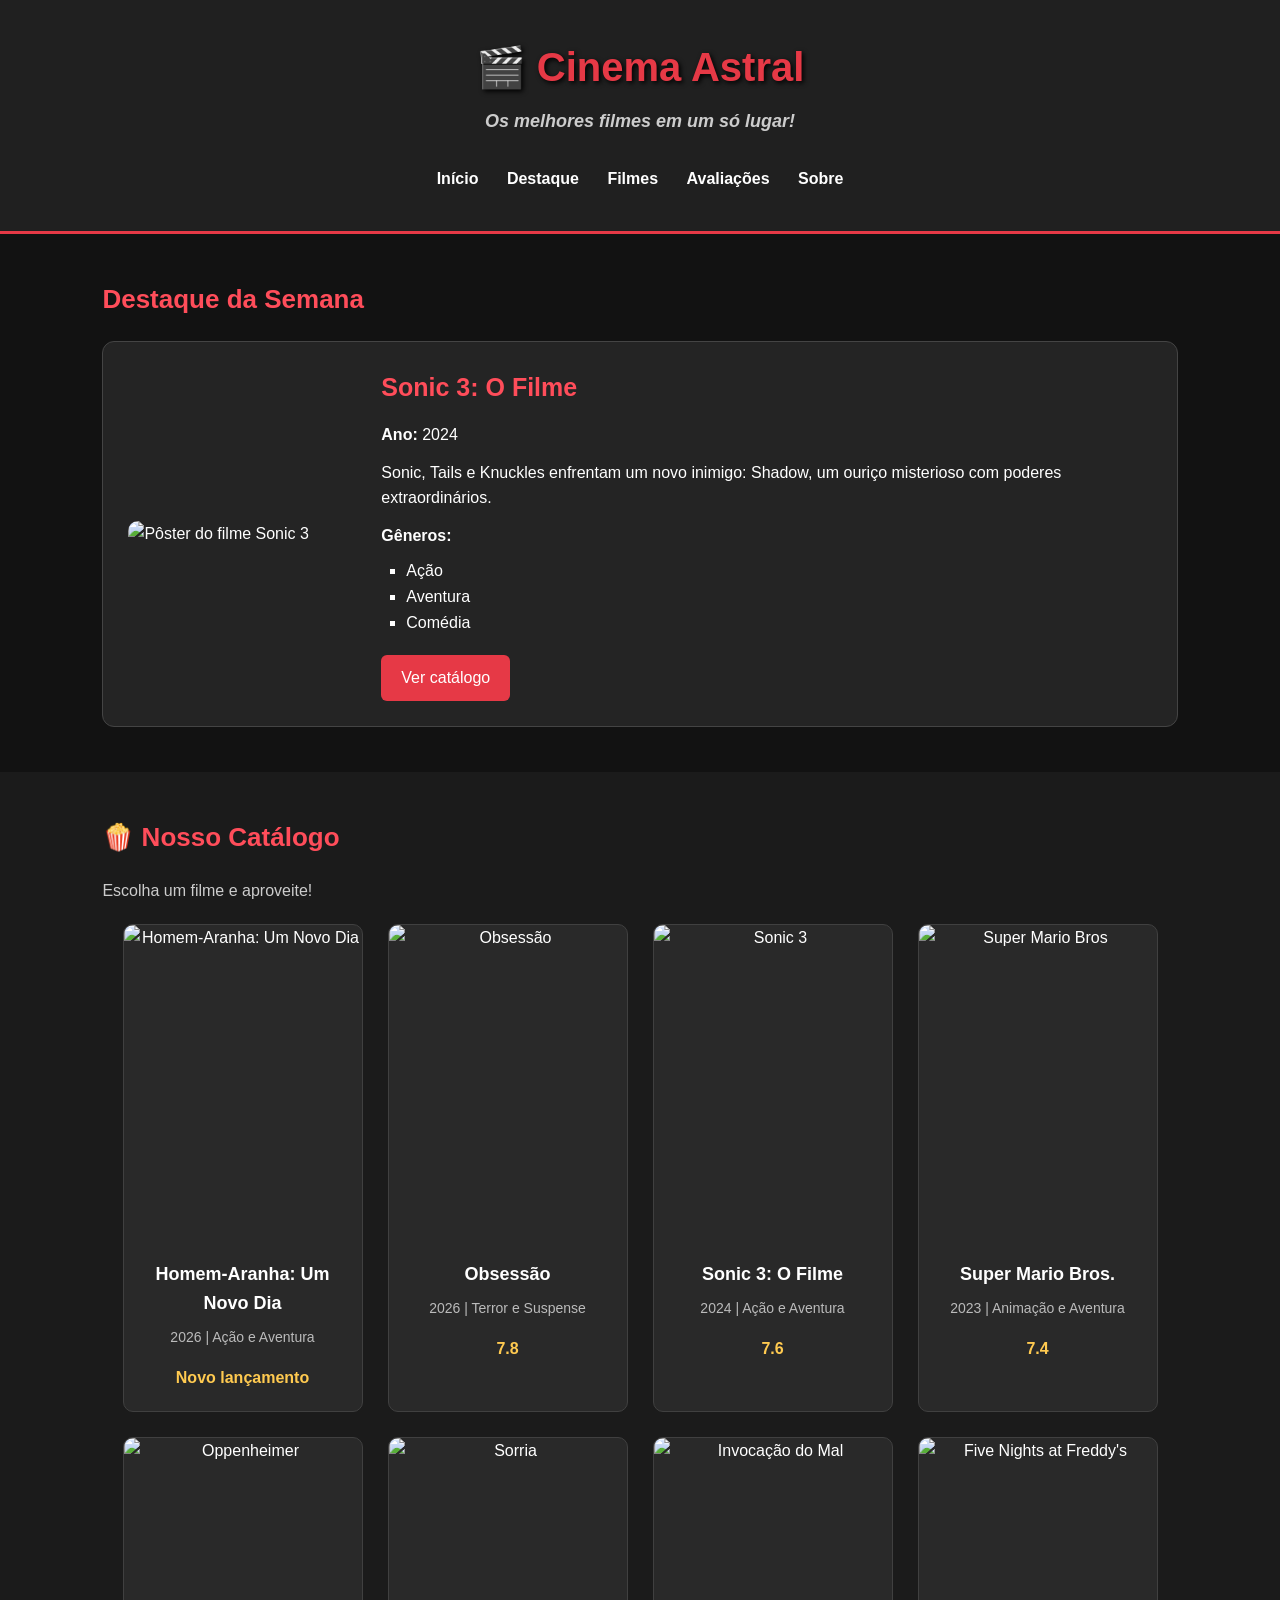
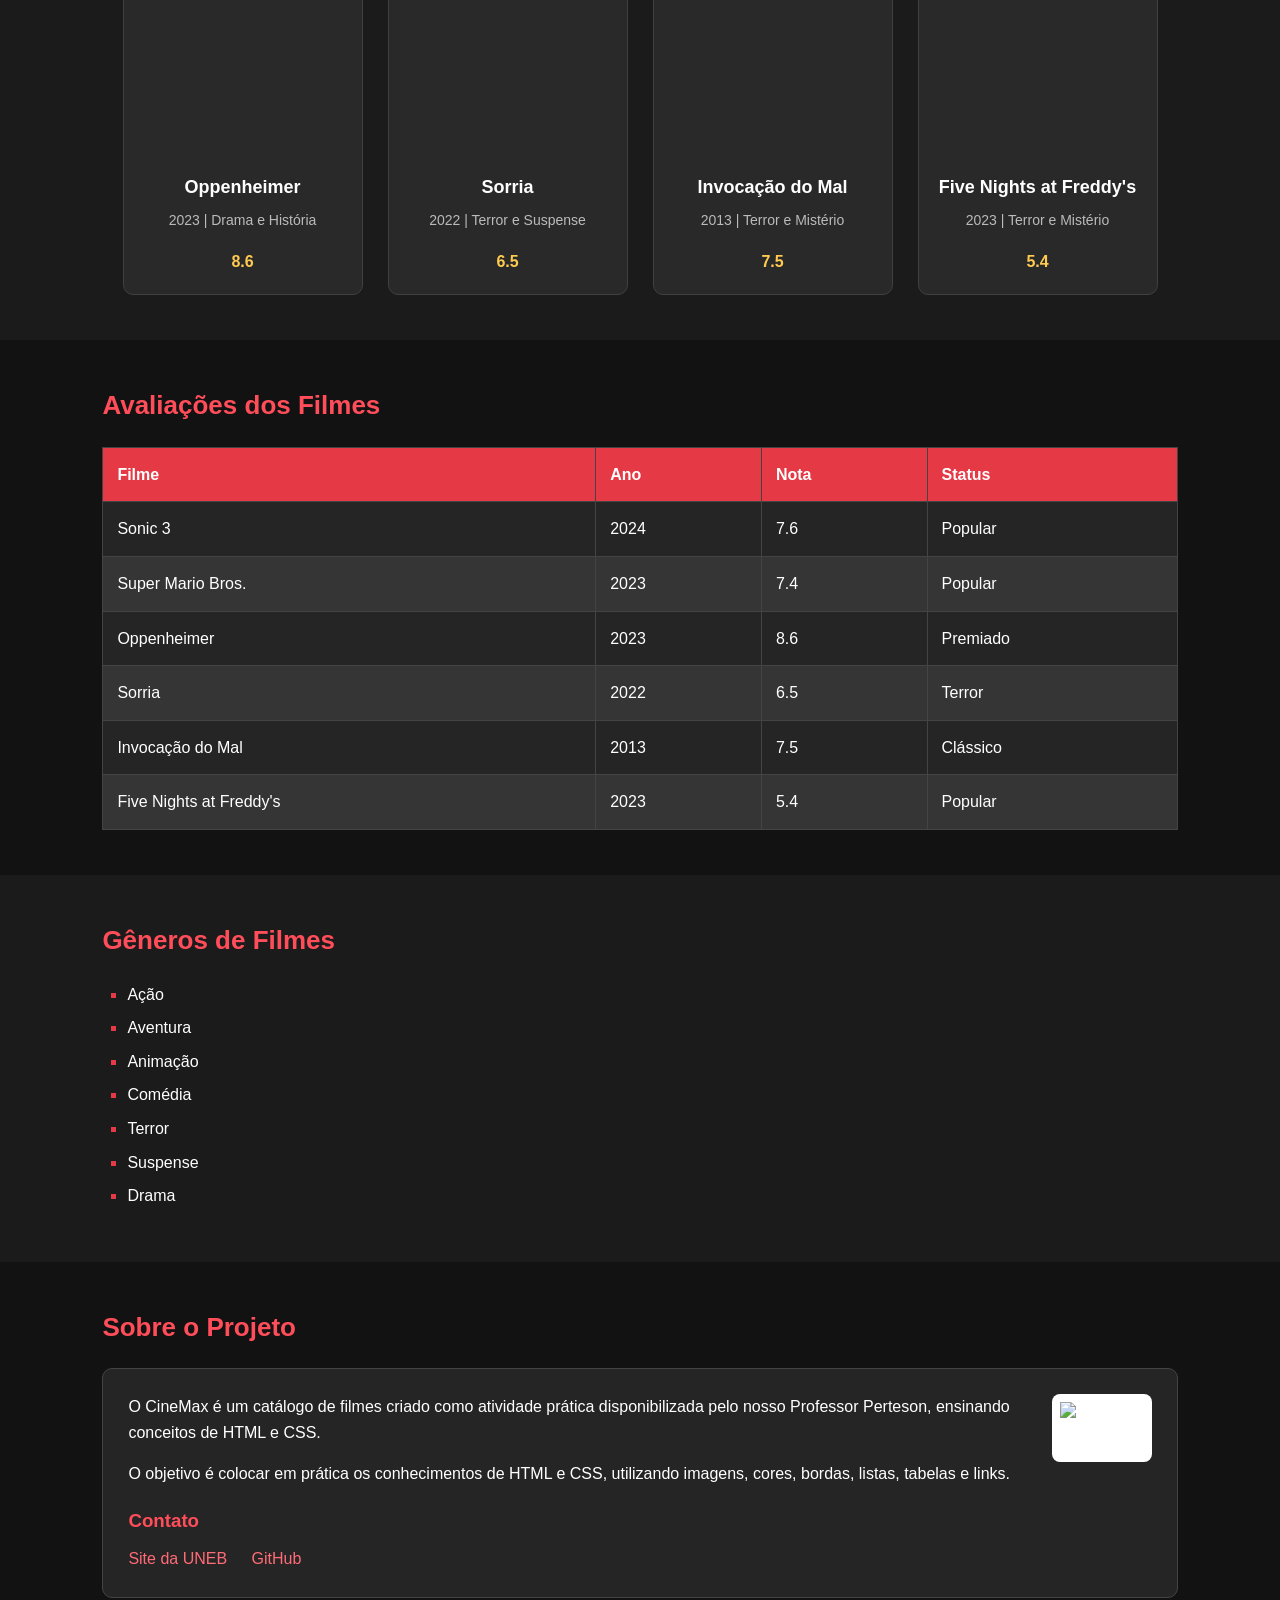
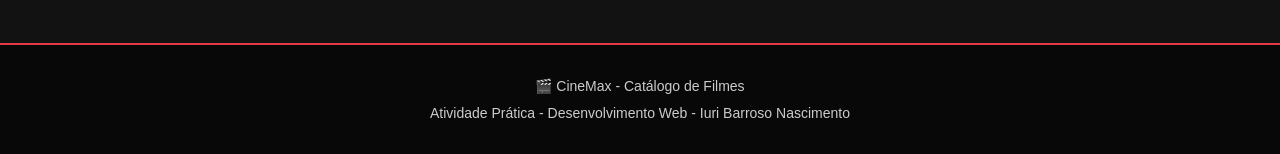
==== CSS2/index.html @ cf90419c "catalogo de filmes" ====
<!DOCTYPE html>
<html lang="pt-BR">

<head>
    <meta charset="UTF-8">
    <meta name="viewport" content="width=device-width, initial-scale=1.0">
    <title>Cinema Astral - Catálogo de Filmes</title>
    <link rel="stylesheet" href="style.css">
</head>

<body>


    <header id="inicio">
        <h1>🎬 Cinema Astral</h1>
        <h2>Os melhores filmes em um só lugar!</h2>

        <nav>
            <a href="#inicio">Início</a>
            <a href="#destaque">Destaque</a>
            <a href="#filmes">Filmes</a>
            <a href="#tabela">Avaliações</a>
            <a href="#sobre">Sobre</a>
        </nav>
    </header>

    <main>


        <section id="destaque">
            <h2>Destaque da Semana</h2>

            <div class="destaque-filme">
                <img src="https://image.tmdb.org/t/p/w500/d8Ryb8AunYAuycVKDp5HpdWPKgC.jpg"
                    alt="Pôster do filme Sonic 3">

                <div>
                    <h3>Sonic 3: O Filme</h3>
                    <p><strong>Ano:</strong> 2024</p>

                    <p>
                        Sonic, Tails e Knuckles enfrentam um novo
                        inimigo: Shadow, um ouriço misterioso
                        com poderes extraordinários.
                    </p>

                    <h4>Gêneros:</h4>
                    <ul>
                        <li>Ação</li>
                        <li>Aventura</li>
                        <li>Comédia</li>
                    </ul>

                    <a href="#filmes" class="botao">
                        Ver catálogo
                    </a>
                </div>
            </div>
        </section>


        <section id="filmes">
            <h2>🍿 Nosso Catálogo</h2>
            <p>Escolha um filme e aproveite!</p>

            <div class="catalogo">

                <div class="card">
                    <img src="https://www.impawards.com/2026/posters/spiderman_brand_new_day.jpg"
                        alt="Homem-Aranha: Um Novo Dia">
                    <h3>Homem-Aranha: Um Novo Dia</h3>
                    <p>2026 | Ação e Aventura</p>
                    <span>Novo lançamento</span>
                </div>

                <div class="card">
                    <img src="https://www.impawards.com/2026/posters/obsession.jpg" alt="Obsessão">
                    <h3>Obsessão</h3>
                    <p>2026 | Terror e Suspense</p>
                    <span> 7.8</span>
                </div>

                <div class="card">
                    <img src="https://image.tmdb.org/t/p/w500/d8Ryb8AunYAuycVKDp5HpdWPKgC.jpg" alt="Sonic 3">
                    <h3>Sonic 3: O Filme</h3>
                    <p>2024 | Ação e Aventura</p>
                    <span> 7.6</span>
                </div>

                <div class="card">
                    <img src="https://image.tmdb.org/t/p/w500/qNBAXBIQlnOThrVvA6mA2B5ggV6.jpg" alt="Super Mario Bros">
                    <h3>Super Mario Bros.</h3>
                    <p>2023 | Animação e Aventura</p>
                    <span> 7.4</span>
                </div>

                <div class="card">
                    <img src="https://image.tmdb.org/t/p/w500/8Gxv8gSFCU0XGDykEGv7zR1n2ua.jpg" alt="Oppenheimer">
                    <h3>Oppenheimer</h3>
                    <p>2023 | Drama e História</p>
                    <span> 8.6</span>
                </div>

                <div class="card">
                    <img src="https://image.tmdb.org/t/p/w500/aPqcQwu4VGEewPhagWNncDbJ9Xp.jpg" alt="Sorria">
                    <h3>Sorria</h3>
                    <p>2022 | Terror e Suspense</p>
                    <span> 6.5</span>
                </div>

                <div class="card">
                    <img src="https://image.tmdb.org/t/p/w500/wVYREutTvI2tmxr6ujrHT704wGF.jpg" alt="Invocação do Mal">
                    <h3>Invocação do Mal</h3>
                    <p>2013 | Terror e Mistério</p>
                    <span>7.5</span>
                </div>

                <div class="card">
                    <img src="https://image.tmdb.org/t/p/w500/A4j8S6moJS2zNtRR8oWF08gRnL5.jpg"
                        alt="Five Nights at Freddy's">
                    <h3>Five Nights at Freddy's</h3>
                    <p>2023 | Terror e Mistério</p>
                    <span> 5.4</span>
                </div>

            </div>
        </section>


        <section id="tabela">
            <h2> Avaliações dos Filmes</h2>

            <table>
                <thead>
                    <tr>
                        <th>Filme</th>
                        <th>Ano</th>
                        <th>Nota</th>
                        <th>Status</th>
                    </tr>
                </thead>

                <tbody>
                    <tr>
                        <td>Sonic 3</td>
                        <td>2024</td>
                        <td>7.6</td>
                        <td>Popular</td>
                    </tr>

                    <tr>
                        <td>Super Mario Bros.</td>
                        <td>2023</td>
                        <td>7.4</td>
                        <td>Popular</td>
                    </tr>

                    <tr>
                        <td>Oppenheimer</td>
                        <td>2023</td>
                        <td>8.6</td>
                        <td>Premiado</td>
                    </tr>

                    <tr>
                        <td>Sorria</td>
                        <td>2022</td>
                        <td>6.5</td>
                        <td>Terror</td>
                    </tr>

                    <tr>
                        <td>Invocação do Mal</td>
                        <td>2013</td>
                        <td>7.5</td>
                        <td>Clássico</td>
                    </tr>

                    <tr>
                        <td>Five Nights at Freddy's</td>
                        <td>2023</td>
                        <td>5.4</td>
                        <td>Popular</td>
                    </tr>
                </tbody>
            </table>
        </section>


        <section id="generos">
            <h2> Gêneros de Filmes</h2>

            <ul class="lista-generos">
                <li>Ação</li>
                <li>Aventura</li>
                <li>Animação</li>
                <li>Comédia</li>
                <li>Terror</li>
                <li>Suspense</li>
                <li>Drama</li>
            </ul>
        </section>

        <!-- SOBRE -->
        <section id="sobre">
            <h2>Sobre o Projeto</h2>

            <div class="sobre">
                <img src="https://commons.wikimedia.org/wiki/Special:FilePath/Bras%C3%A3o_da_UNEB.png"
                    alt="Logo da UNEB" class="logo-uneb">

                <p>
                    O CineMax é um catálogo de filmes criado
                    como atividade prática disponibilizada
                    pelo nosso Professor Perteson, ensinando
                    conceitos de HTML e CSS.


                </p>

                <p>
                    O objetivo é colocar em prática os conhecimentos
                    de HTML e CSS, utilizando imagens, cores,
                    bordas, listas, tabelas e links.
                </p>

                <h3>Contato</h3>

                <a href="https://www.uneb.br/" target="_blank" rel="noopener noreferrer">
                    Site da UNEB
                </a>

                <a href="https://github.com/iuribrns" target="_blank" rel="noopener noreferrer">
                    GitHub
                </a>
            </div>
        </section>

    </main>

    <footer>
        <p>🎬 CineMax - Catálogo de Filmes</p>
        <p>Atividade Prática - Desenvolvimento Web - Iuri Barroso Nascimento</p>
    </footer>

</body>

</html>
---- CSS2/style.css ----
* {
    margin: 0;
    padding: 0;
    box-sizing: border-box;
}

html {
    scroll-behavior: smooth;
}

body {
    background-color: #121212;
    color: white;
    font-family: Arial, sans-serif;
    line-height: 1.6;
}


header {
    background-color: #202020;
    text-align: center;
    padding: 35px 20px;
    border-bottom: 3px solid #e63946;
}

header h1 {
    color: rgb(230, 57, 70);
    font-size: 40px;
    text-shadow: 2px 2px 5px black;
}

header h2 {
    font-size: 18px;
    font-style: italic;
    color: #cccccc;
    margin-top: 8px;
}

nav {
    margin-top: 25px;
}

nav a {
    display: inline-block;
    color: white;
    text-decoration: none;
    margin: 5px 12px;
    font-weight: bold;
}

nav a:hover {
    color: #e63946;
}



section {
    padding: 45px 8%;
}

section h2 {
    color: #ff4d5a;
    margin-bottom: 20px;
    font-size: 26px;
}

section>p {
    color: #cccccc;
    margin-bottom: 20px;
}



.destaque-filme {
    background-color: #242424;
    border: 1px solid #444;
    border-radius: 12px;
    padding: 25px;

    display: flex;
    align-items: center;
    gap: 30px;
}

.destaque-filme img {
    width: 230px;
    border-radius: 10px;
}

.destaque-filme h3 {
    color: #ff4d5a;
    font-size: 25px;
    margin-bottom: 15px;
}

.destaque-filme p {
    margin-bottom: 12px;
}

.destaque-filme ul {
    list-style-type: square;
    padding-left: 25px;
    margin: 10px 0 20px;
}

.botao {
    display: inline-block;
    background-color: #e63946;
    color: white;
    padding: 10px 20px;
    border-radius: 6px;
    text-decoration: none;
}

.botao:hover {
    background-color: #b82935;
}



#filmes {
    background-color: #1b1b1b;
}

.catalogo {
    display: flex;
    flex-wrap: wrap;
    justify-content: center;
    gap: 25px;
}

.card {
    background-color: #292929;
    border: 1px solid #404040;
    border-radius: 10px;
    overflow: hidden;

    width: 240px;
    padding-bottom: 20px;
    text-align: center;

    transition: 0.3s;
}

.card:hover {
    transform: scale(1.04);
    border-color: #e63946;
}

.card img {
    width: 100%;
    height: 320px;
    object-fit: cover;
    display: block;
}

.card h3 {
    font-size: 18px;
    color: white;
    margin: 15px 10px 8px;
}

.card p {
    color: #bbbbbb;
    font-size: 14px;
    margin: 5px 10px;
}

.card span {
    display: inline-block;
    color: #ffca50;
    font-weight: bold;
    margin-top: 12px;
}



table {
    width: 100%;
    border-collapse: collapse;
    background-color: #252525;
}

th {
    background-color: #e63946;
    color: white;
}

th,
td {
    padding: 14px;
    text-align: left;
    border: 1px solid #444;
}

tr:nth-child(even) {
    background-color: #353535;
}

tr:hover {
    background-color: #454545;
}



#generos {
    background-color: #1b1b1b;
}

.lista-generos {
    list-style-type: square;
    padding-left: 25px;
}

.lista-generos li {
    margin-bottom: 8px;
}

.lista-generos li::marker {
    color: #e63946;
}



.sobre {
    background-color: #252525;
    padding: 25px;
    border: 1px solid #444;
    border-radius: 10px;
    display: flow-root;
}

.logo-uneb {
    float: right;
    width: 100px;
    background-color: white;
    padding: 8px;
    border-radius: 8px;
    margin: 0 0 15px 20px;
}

.sobre p {
    margin-bottom: 15px;
}

.sobre h3 {
    color: #ff4d5a;
    margin-top: 20px;
}

.sobre a {
    display: inline-block;
    color: #ff6b76;
    text-decoration: none;
    margin: 10px 20px 0 0;
}

.sobre a:hover,
.sobre a:focus {
    color: white;
    text-decoration: underline;
}



footer {
    background-color: #080808;
    text-align: center;
    padding: 25px;
    border-top: 2px solid #e63946;
}

footer p {
    color: #cccccc;
    font-size: 14px;
    margin: 5px;
}



@media (max-width: 650px) {
    header h1 {
        font-size: 32px;
    }

    .destaque-filme {
        flex-direction: column;
    }

    .destaque-filme img {
        width: 200px;
    }

    .card {
        width: 100%;
        max-width: 290px;
    }

    #tabela {
        overflow-x: auto;
    }

    table {
        min-width: 500px;
    }

    section {
        padding: 35px 5%;
    }

    .logo-uneb {
        width: 75px;
    }
}
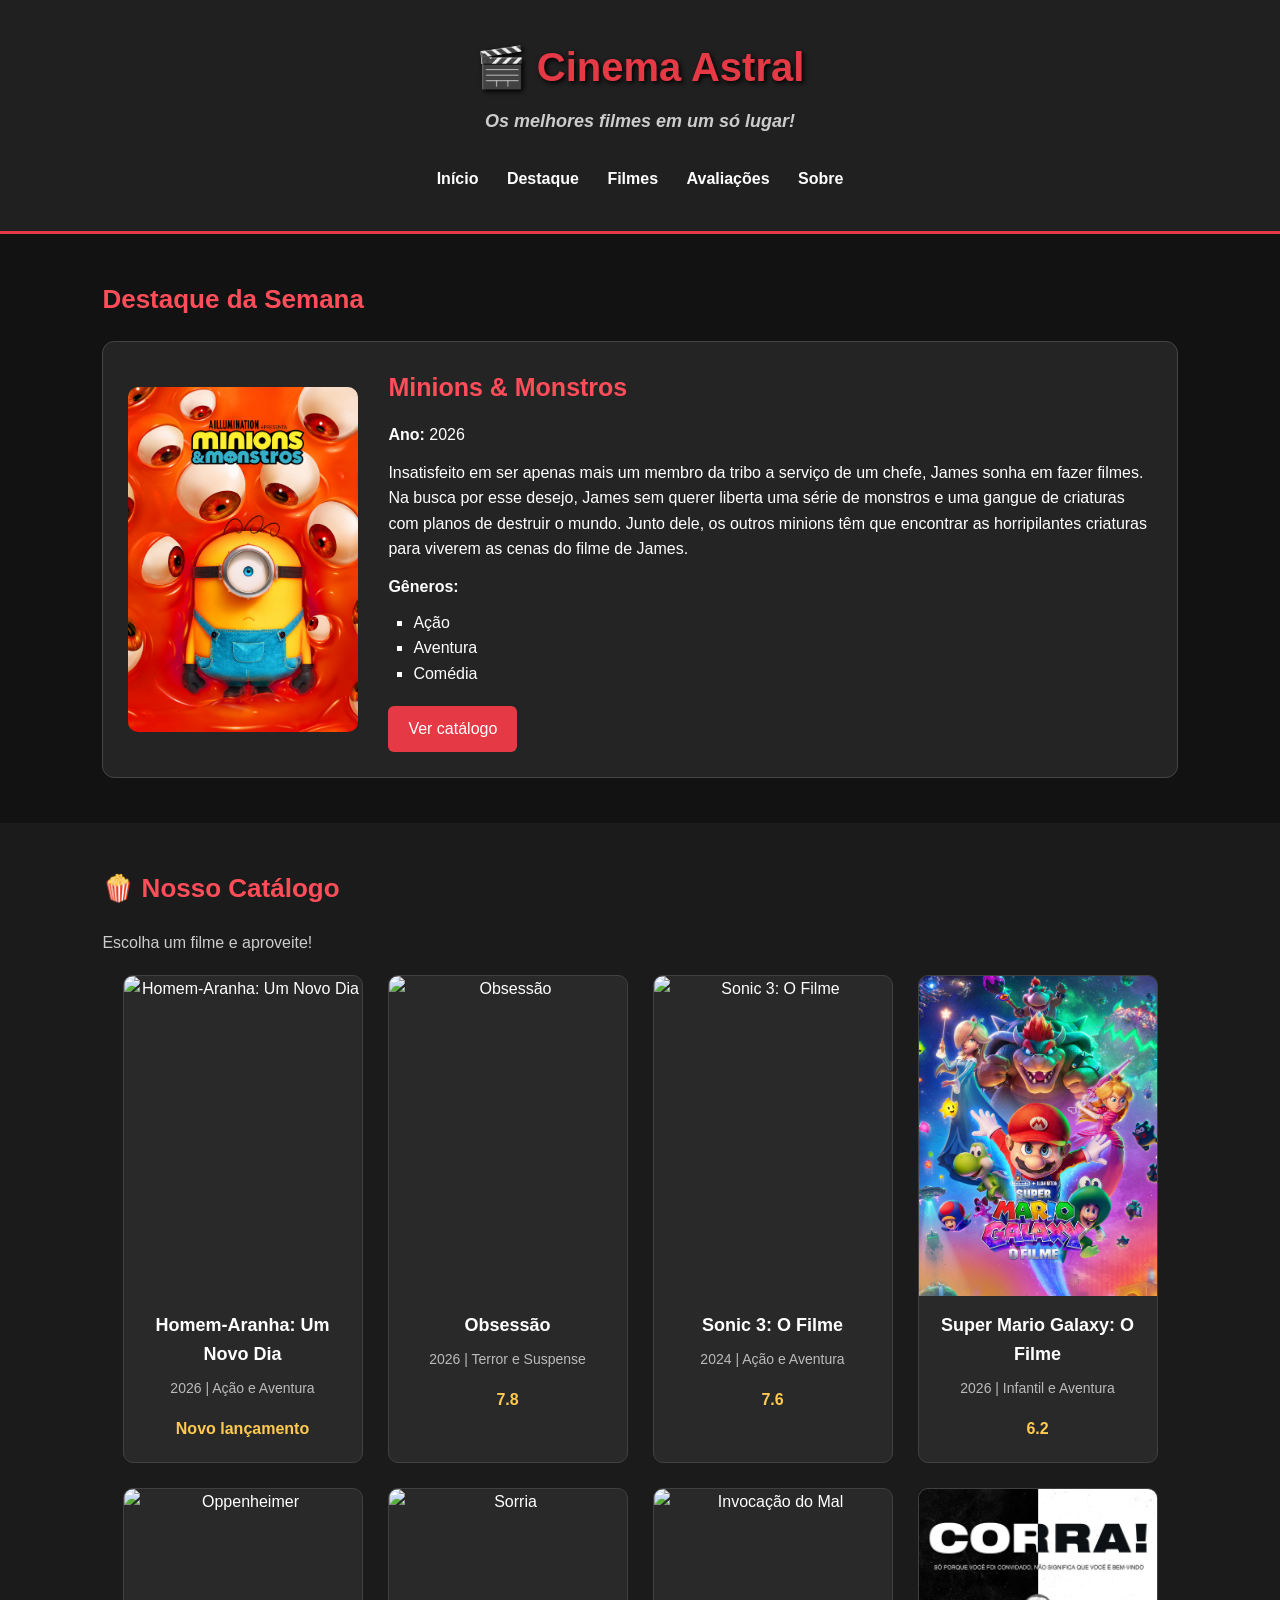
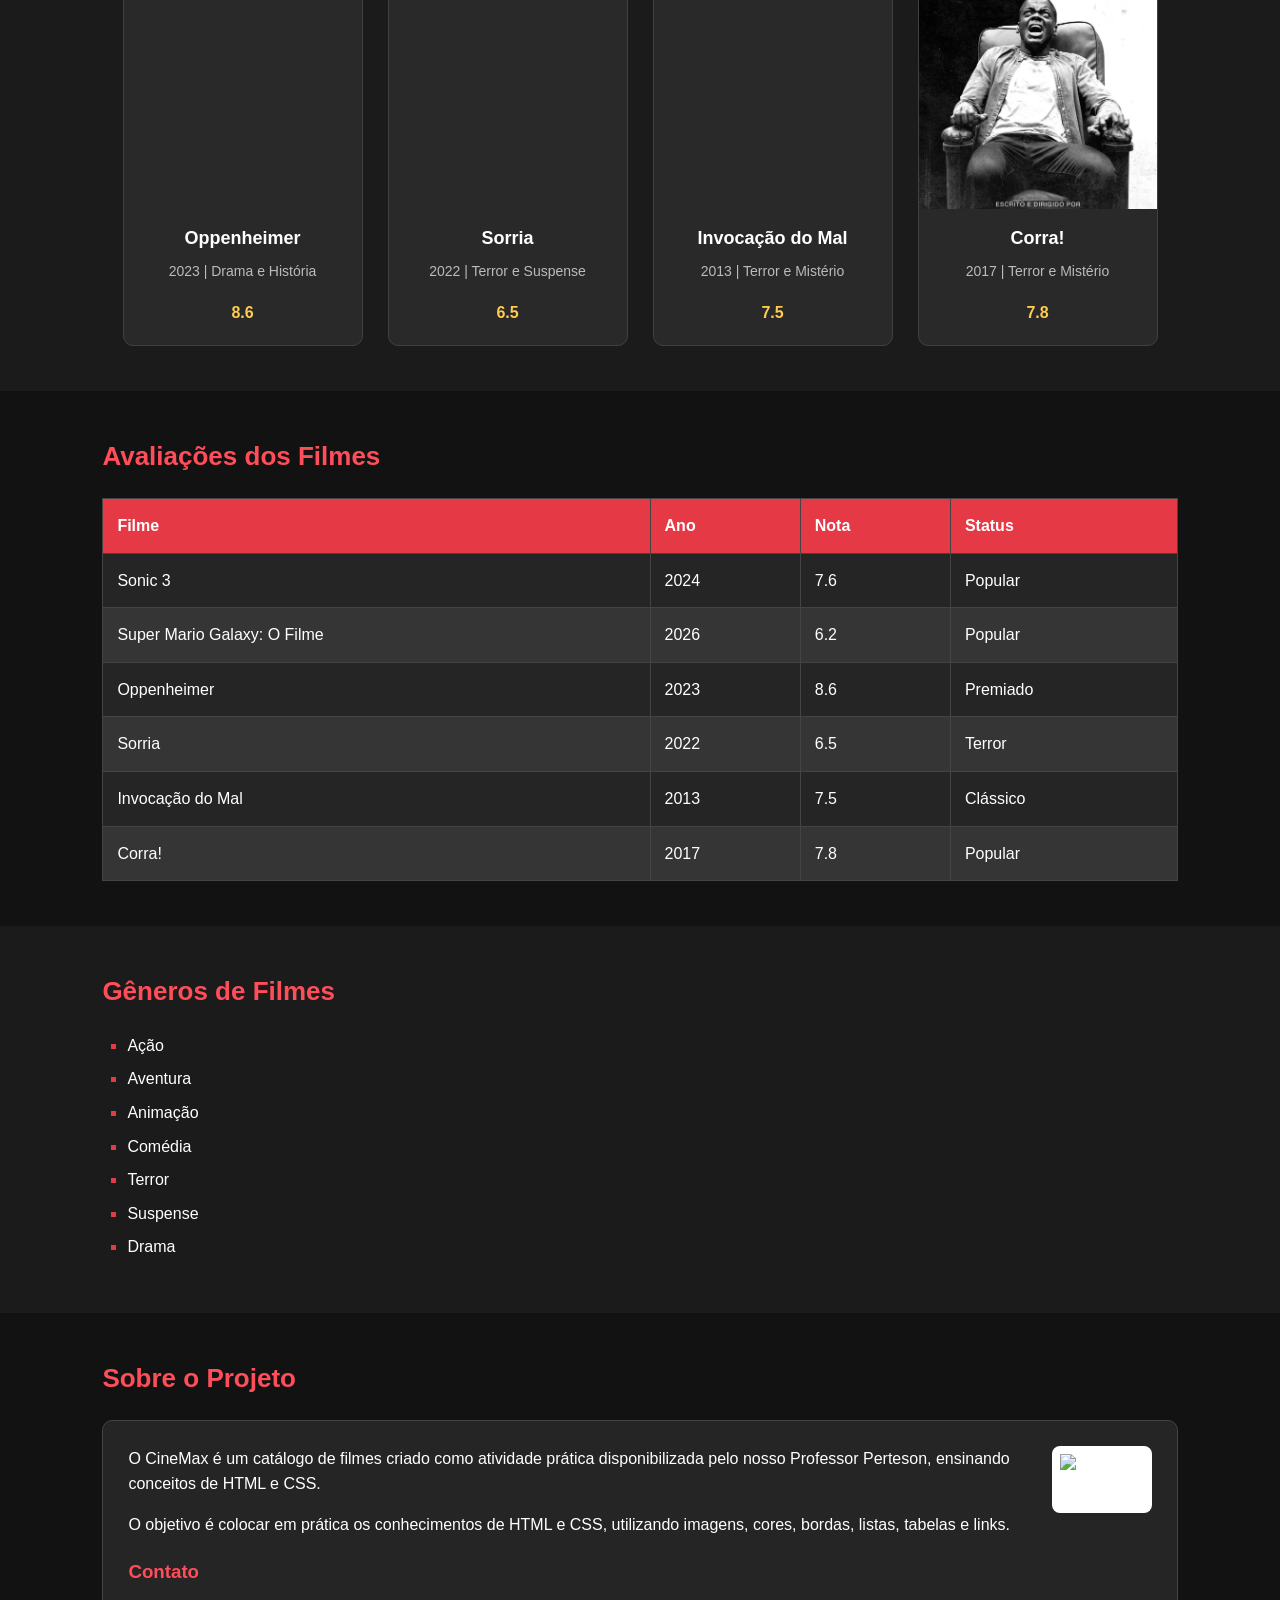
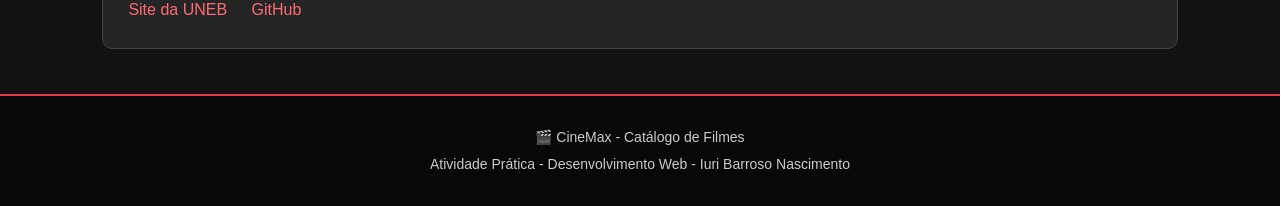
==== commit 4476e3cf: "catalago de filmes mudei alguns filmes e corrigi alguns erros" ====
--- a/CSS2/index.html
+++ b/CSS2/index.html
@@ -31,17 +31,15 @@
             <h2>Destaque da Semana</h2>
 
             <div class="destaque-filme">
-                <img src="https://image.tmdb.org/t/p/w500/d8Ryb8AunYAuycVKDp5HpdWPKgC.jpg"
-                    alt="Pôster do filme Sonic 3">
+                <img src="minions.jpg"
+                    alt="Minions & Monstros">
 
                 <div>
-                    <h3>Sonic 3: O Filme</h3>
-                    <p><strong>Ano:</strong> 2024</p>
+                    <h3>Minions & Monstros</h3>
+                    <p><strong>Ano:</strong> 2026</p>
 
                     <p>
-                        Sonic, Tails e Knuckles enfrentam um novo
-                        inimigo: Shadow, um ouriço misterioso
-                        com poderes extraordinários.
+                        Insatisfeito em ser apenas mais um membro da tribo a serviço de um chefe, James sonha em fazer filmes. Na busca por esse desejo, James sem querer liberta uma série de monstros e uma gangue de criaturas com planos de destruir o mundo. Junto dele, os outros minions têm que encontrar as horripilantes criaturas para viverem as cenas do filme de James.
                     </p>
 
                     <h4>Gêneros:</h4>
@@ -81,17 +79,17 @@
                 </div>
 
                 <div class="card">
-                    <img src="https://image.tmdb.org/t/p/w500/d8Ryb8AunYAuycVKDp5HpdWPKgC.jpg" alt="Sonic 3">
+                    <img src="https://image.tmdb.org/t/p/w500/d8Ryb8AunYAuycVKDp5HpdWPKgC.jpg" alt="Sonic 3: O Filme">
                     <h3>Sonic 3: O Filme</h3>
                     <p>2024 | Ação e Aventura</p>
                     <span> 7.6</span>
                 </div>
 
                 <div class="card">
-                    <img src="https://image.tmdb.org/t/p/w500/qNBAXBIQlnOThrVvA6mA2B5ggV6.jpg" alt="Super Mario Bros">
-                    <h3>Super Mario Bros.</h3>
-                    <p>2023 | Animação e Aventura</p>
-                    <span> 7.4</span>
+                    <img src="Mario.jpg" alt="Super Mario Galaxy: O Filme">
+                    <h3>Super Mario Galaxy: O Filme</h3>
+                    <p>2026 | Infantil e Aventura</p>
+                    <span> 6.2</span>
                 </div>
 
                 <div class="card">
@@ -116,11 +114,10 @@
                 </div>
 
                 <div class="card">
-                    <img src="https://image.tmdb.org/t/p/w500/A4j8S6moJS2zNtRR8oWF08gRnL5.jpg"
-                        alt="Five Nights at Freddy's">
-                    <h3>Five Nights at Freddy's</h3>
-                    <p>2023 | Terror e Mistério</p>
-                    <span> 5.4</span>
+                    <img src="corra.jpg" alt="Poster do filme Corra!">
+                    <h3>Corra! </h3>
+                    <p>2017 | Terror e Mistério</p>
+                    <span> 7.8</span>
                 </div>
 
             </div>
@@ -149,9 +146,9 @@
                     </tr>
 
                     <tr>
-                        <td>Super Mario Bros.</td>
-                        <td>2023</td>
-                        <td>7.4</td>
+                        <td>Super Mario Galaxy: O Filme</td>
+                        <td>2026</td>
+                        <td>6.2</td>
                         <td>Popular</td>
                     </tr>
 
@@ -177,9 +174,9 @@
                     </tr>
 
                     <tr>
-                        <td>Five Nights at Freddy's</td>
-                        <td>2023</td>
-                        <td>5.4</td>
+                        <td>Corra!</td>
+                        <td>2017</td>
+                        <td>7.8</td>
                         <td>Popular</td>
                     </tr>
                 </tbody>
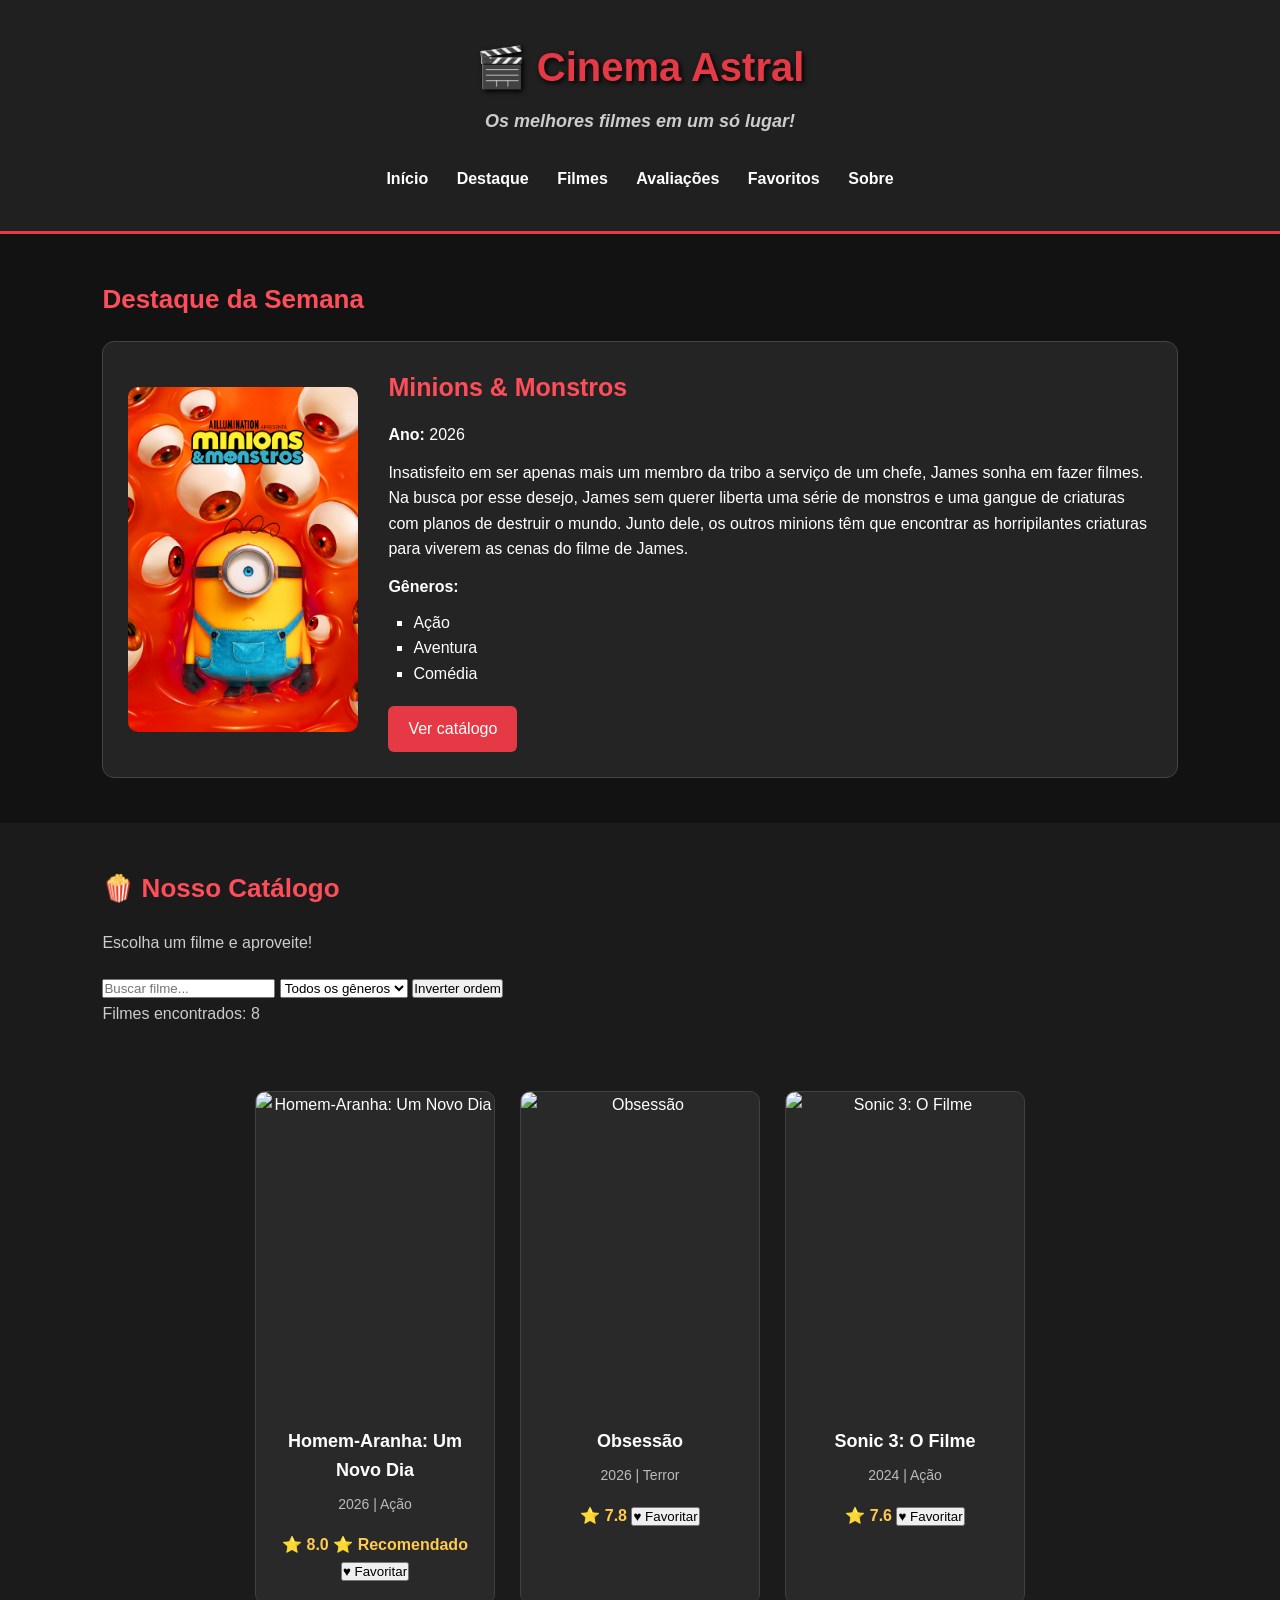
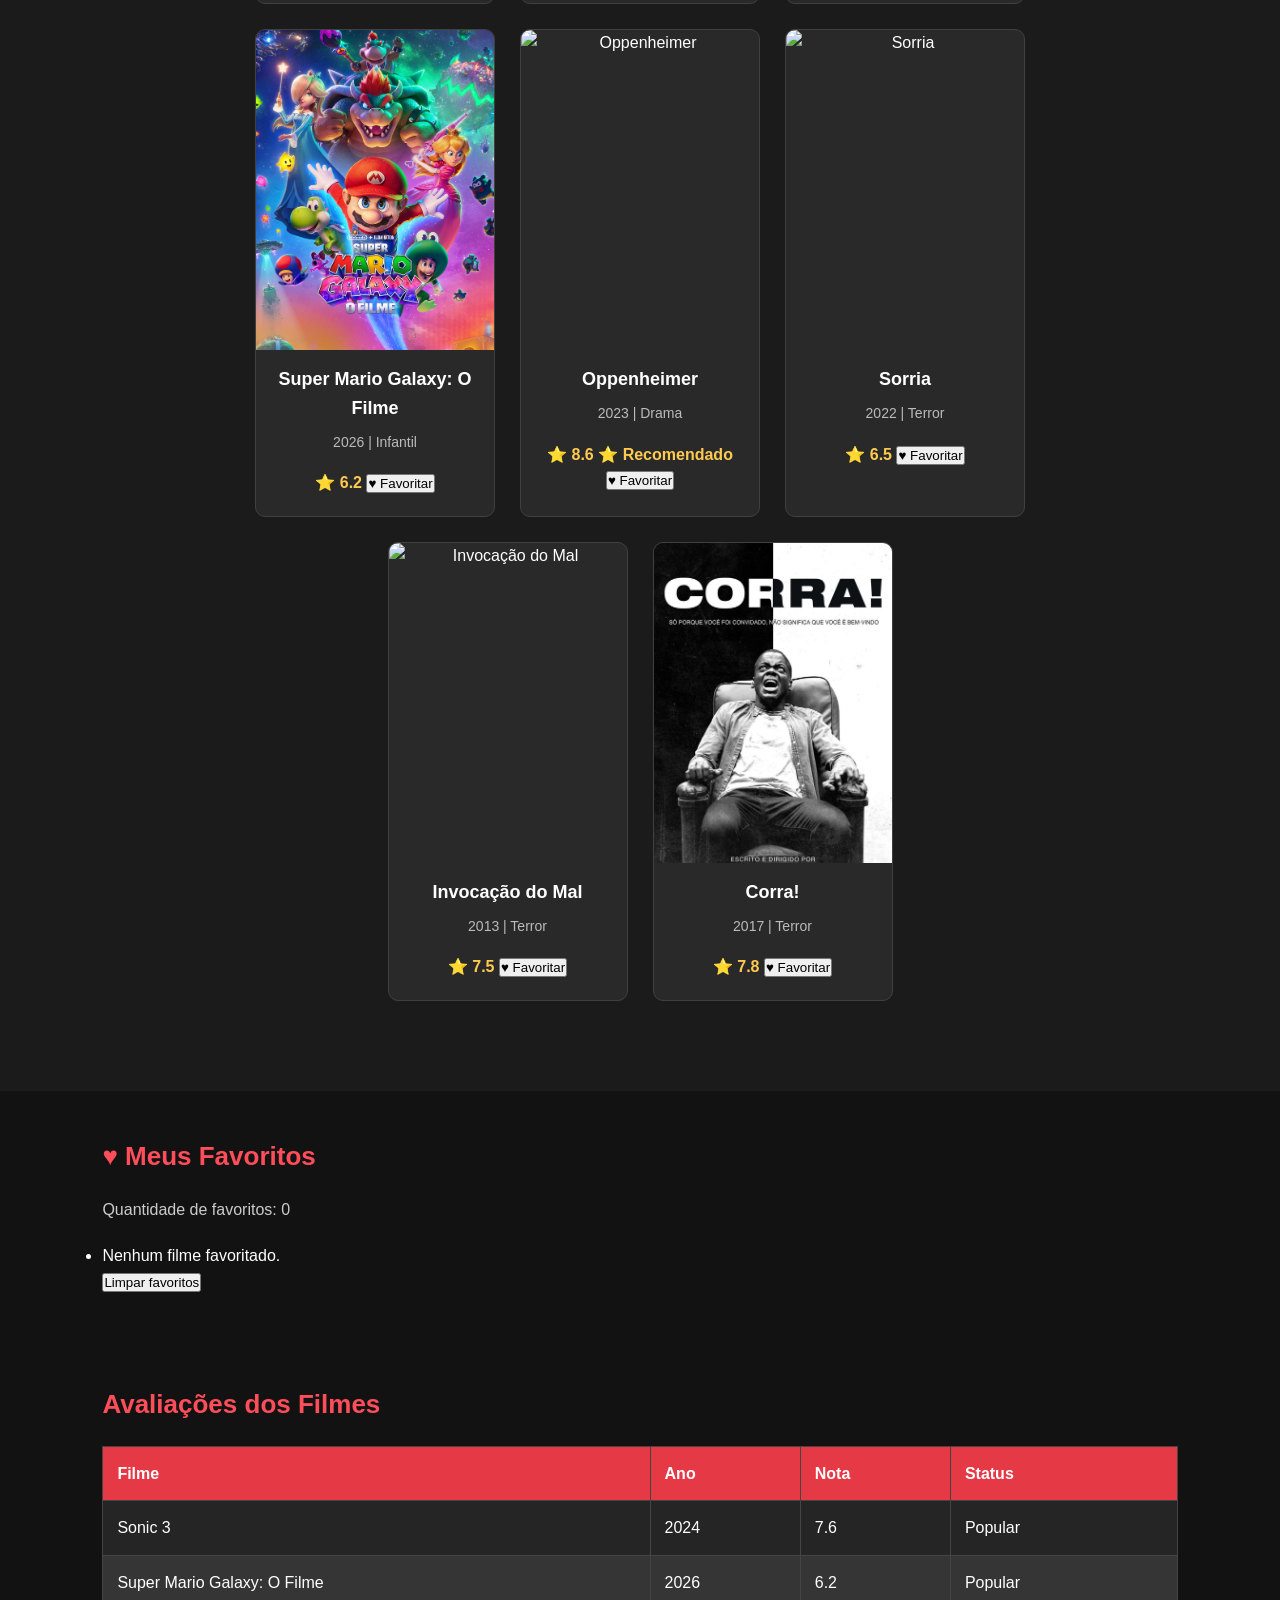
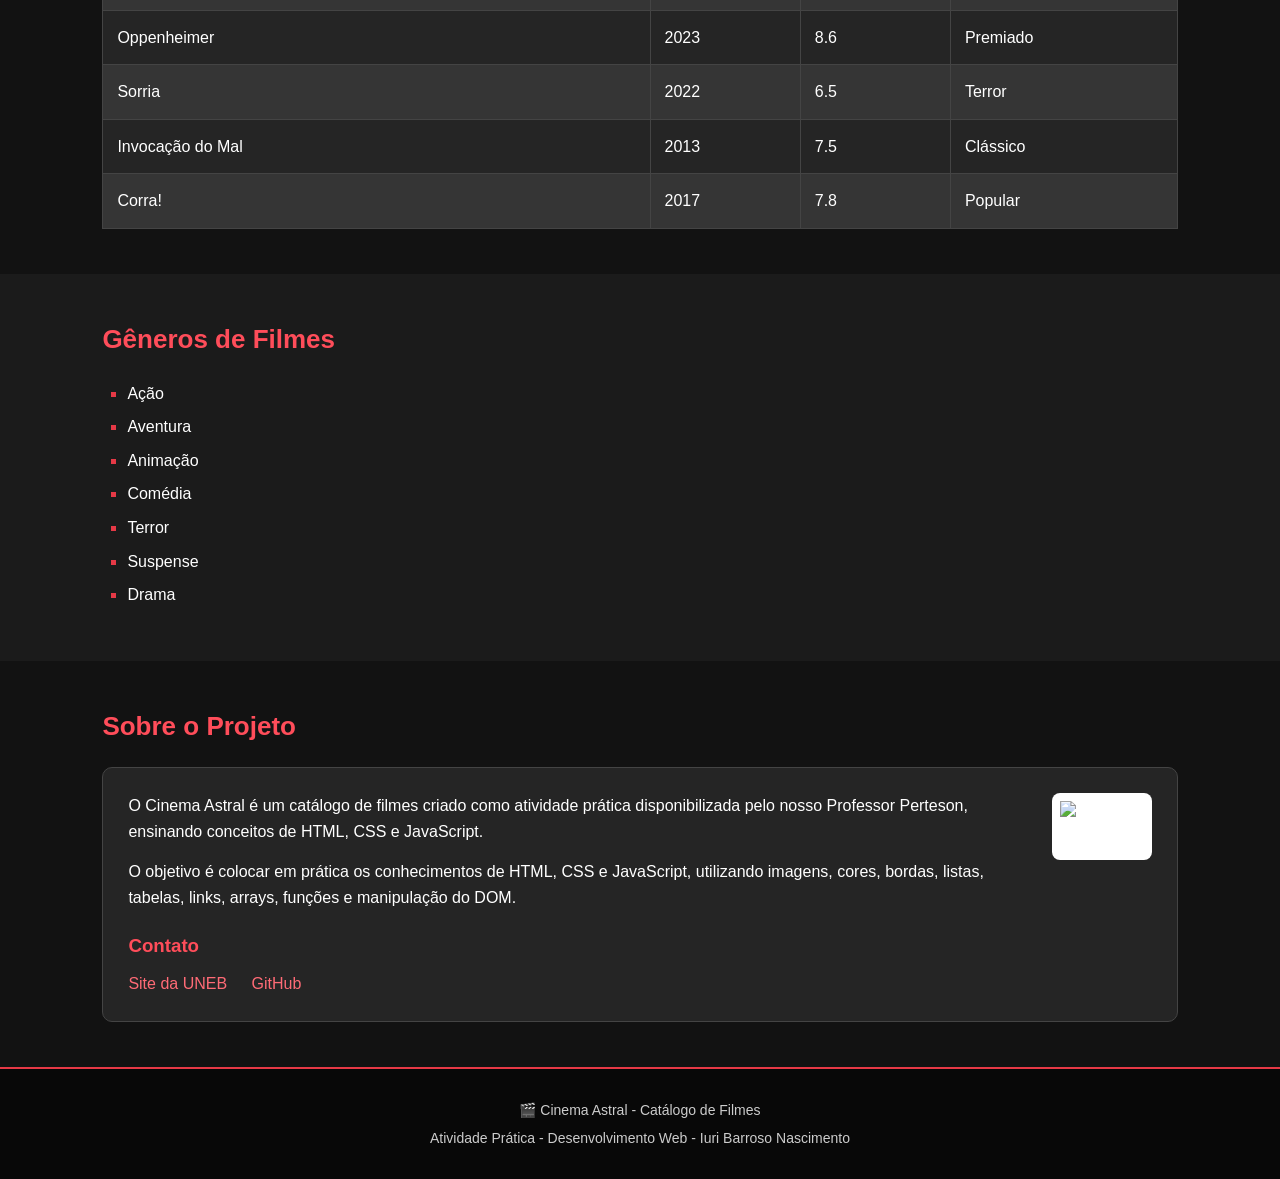
==== commit 2b725f3f: "catalogo de filmes com java script adicionei o codigo de java script" ====
--- a/CSS2/index.html
+++ b/CSS2/index.html
@@ -1,3 +1,4 @@
+
 <!DOCTYPE html>
 <html lang="pt-BR">
 
@@ -10,7 +11,6 @@
 
 <body>
 
-
     <header id="inicio">
         <h1>🎬 Cinema Astral</h1>
         <h2>Os melhores filmes em um só lugar!</h2>
@@ -20,26 +20,29 @@
             <a href="#destaque">Destaque</a>
             <a href="#filmes">Filmes</a>
             <a href="#tabela">Avaliações</a>
+            <a href="#favoritos">Favoritos</a>
             <a href="#sobre">Sobre</a>
         </nav>
     </header>
 
     <main>
 
-
         <section id="destaque">
-            <h2>Destaque da Semana</h2>
+            <h2 id="titulo-destaque">Destaque da Semana</h2>
 
             <div class="destaque-filme">
-                <img src="minions.jpg"
-                    alt="Minions & Monstros">
+                <img src="minions.jpg" alt="Minions & Monstros">
 
                 <div>
                     <h3>Minions & Monstros</h3>
                     <p><strong>Ano:</strong> 2026</p>
 
                     <p>
-                        Insatisfeito em ser apenas mais um membro da tribo a serviço de um chefe, James sonha em fazer filmes. Na busca por esse desejo, James sem querer liberta uma série de monstros e uma gangue de criaturas com planos de destruir o mundo. Junto dele, os outros minions têm que encontrar as horripilantes criaturas para viverem as cenas do filme de James.
+                        Insatisfeito em ser apenas mais um membro da tribo a serviço de um chefe,
+                        James sonha em fazer filmes. Na busca por esse desejo, James sem querer
+                        liberta uma série de monstros e uma gangue de criaturas com planos de
+                        destruir o mundo. Junto dele, os outros minions têm que encontrar as
+                        horripilantes criaturas para viverem as cenas do filme de James.
                     </p>
 
                     <h4>Gêneros:</h4>
@@ -49,83 +52,48 @@
                         <li>Comédia</li>
                     </ul>
 
-                    <a href="#filmes" class="botao">
-                        Ver catálogo
-                    </a>
+                    <a href="#filmes" class="botao">Ver catálogo</a>
                 </div>
             </div>
         </section>
 
-
         <section id="filmes">
-            <h2>🍿 Nosso Catálogo</h2>
+            <h2 id="titulo-catalogo">🍿 Nosso Catálogo</h2>
             <p>Escolha um filme e aproveite!</p>
 
-            <div class="catalogo">
-
-                <div class="card">
-                    <img src="https://www.impawards.com/2026/posters/spiderman_brand_new_day.jpg"
-                        alt="Homem-Aranha: Um Novo Dia">
-                    <h3>Homem-Aranha: Um Novo Dia</h3>
-                    <p>2026 | Ação e Aventura</p>
-                    <span>Novo lançamento</span>
-                </div>
-
-                <div class="card">
-                    <img src="https://www.impawards.com/2026/posters/obsession.jpg" alt="Obsessão">
-                    <h3>Obsessão</h3>
-                    <p>2026 | Terror e Suspense</p>
-                    <span> 7.8</span>
-                </div>
-
-                <div class="card">
-                    <img src="https://image.tmdb.org/t/p/w500/d8Ryb8AunYAuycVKDp5HpdWPKgC.jpg" alt="Sonic 3: O Filme">
-                    <h3>Sonic 3: O Filme</h3>
-                    <p>2024 | Ação e Aventura</p>
-                    <span> 7.6</span>
-                </div>
-
-                <div class="card">
-                    <img src="Mario.jpg" alt="Super Mario Galaxy: O Filme">
-                    <h3>Super Mario Galaxy: O Filme</h3>
-                    <p>2026 | Infantil e Aventura</p>
-                    <span> 6.2</span>
-                </div>
-
-                <div class="card">
-                    <img src="https://image.tmdb.org/t/p/w500/8Gxv8gSFCU0XGDykEGv7zR1n2ua.jpg" alt="Oppenheimer">
-                    <h3>Oppenheimer</h3>
-                    <p>2023 | Drama e História</p>
-                    <span> 8.6</span>
-                </div>
-
-                <div class="card">
-                    <img src="https://image.tmdb.org/t/p/w500/aPqcQwu4VGEewPhagWNncDbJ9Xp.jpg" alt="Sorria">
-                    <h3>Sorria</h3>
-                    <p>2022 | Terror e Suspense</p>
-                    <span> 6.5</span>
-                </div>
-
-                <div class="card">
-                    <img src="https://image.tmdb.org/t/p/w500/wVYREutTvI2tmxr6ujrHT704wGF.jpg" alt="Invocação do Mal">
-                    <h3>Invocação do Mal</h3>
-                    <p>2013 | Terror e Mistério</p>
-                    <span>7.5</span>
-                </div>
-
-                <div class="card">
-                    <img src="corra.jpg" alt="Poster do filme Corra!">
-                    <h3>Corra! </h3>
-                    <p>2017 | Terror e Mistério</p>
-                    <span> 7.8</span>
-                </div>
-
+            <div class="controles">
+                <input type="text" id="busca" placeholder="Buscar filme...">
+
+                <select id="filtro-genero">
+                    <option value="Todos">Todos os gêneros</option>
+                    <option value="Ação">Ação</option>
+                    <option value="Terror">Terror</option>
+                    <option value="Infantil">Infantil</option>
+                    <option value="Drama">Drama</option>
+                </select>
+
+                <button id="btn-inverter">Inverter ordem</button>
             </div>
-        </section>
-
+
+            <p>Filmes encontrados: <span id="contador">0</span></p>
+
+            <section id="catalogo" class="catalogo"></section>
+        </section>
+
+        <section id="favoritos">
+            <h2>♥ Meus Favoritos</h2>
+
+            <p>Quantidade de favoritos:
+                <span id="contador-favoritos">0</span>
+            </p>
+
+            <ul id="lista-favoritos"></ul>
+
+            <button id="btn-limpar">Limpar favoritos</button>
+        </section>
 
         <section id="tabela">
-            <h2> Avaliações dos Filmes</h2>
+            <h2>Avaliações dos Filmes</h2>
 
             <table>
                 <thead>
@@ -183,9 +151,8 @@
             </table>
         </section>
 
-
         <section id="generos">
-            <h2> Gêneros de Filmes</h2>
+            <h2>Gêneros de Filmes</h2>
 
             <ul class="lista-generos">
                 <li>Ação</li>
@@ -198,7 +165,6 @@
             </ul>
         </section>
 
-        <!-- SOBRE -->
         <section id="sobre">
             <h2>Sobre o Projeto</h2>
 
@@ -207,18 +173,17 @@
                     alt="Logo da UNEB" class="logo-uneb">
 
                 <p>
-                    O CineMax é um catálogo de filmes criado
-                    como atividade prática disponibilizada
-                    pelo nosso Professor Perteson, ensinando
-                    conceitos de HTML e CSS.
-
-
+                    O Cinema Astral é um catálogo de filmes criado
+                    como atividade prática disponibilizada pelo
+                    nosso Professor Perteson, ensinando conceitos
+                    de HTML, CSS e JavaScript.
                 </p>
 
                 <p>
                     O objetivo é colocar em prática os conhecimentos
-                    de HTML e CSS, utilizando imagens, cores,
-                    bordas, listas, tabelas e links.
+                    de HTML, CSS e JavaScript, utilizando imagens,
+                    cores, bordas, listas, tabelas, links,
+                    arrays, funções e manipulação do DOM.
                 </p>
 
                 <h3>Contato</h3>
@@ -236,10 +201,12 @@
     </main>
 
     <footer>
-        <p>🎬 CineMax - Catálogo de Filmes</p>
+        <p>🎬 Cinema Astral - Catálogo de Filmes</p>
         <p>Atividade Prática - Desenvolvimento Web - Iuri Barroso Nascimento</p>
     </footer>
 
+    <script src="script.js"></script>
+
 </body>
 
-</html>+</html>
